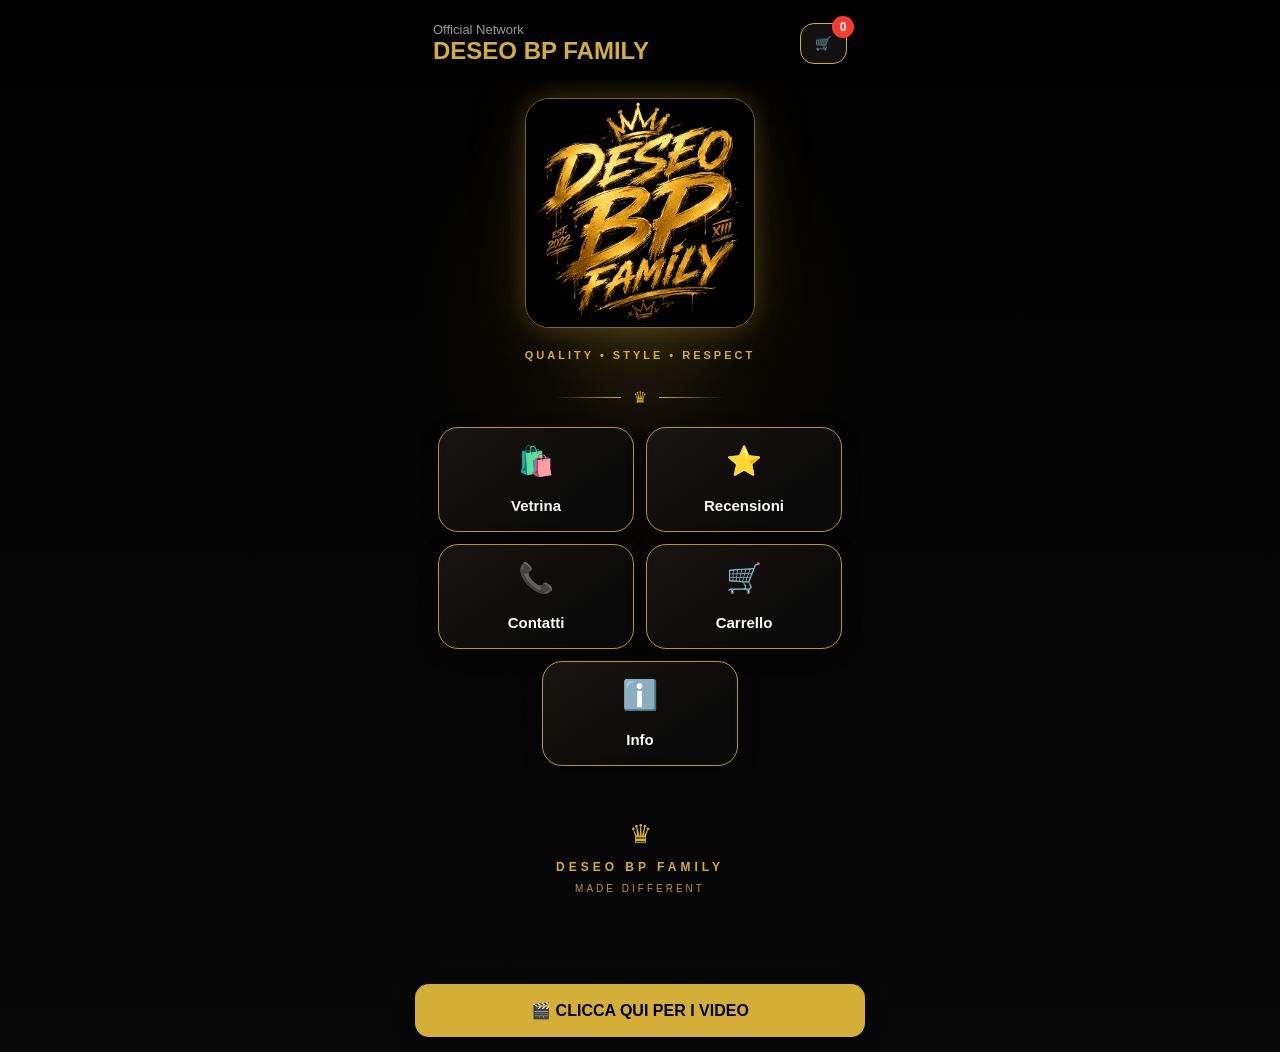
==== index.html @ ada7746e "Update index.html" ====
<!DOCTYPE html>
<html lang="it">
<head>
  <meta charset="UTF-8">
  <meta name="viewport" content="width=device-width, initial-scale=1.0">

  <title>DESEO BP FAMILY</title>

  <link rel="stylesheet" href="style.css">
  <link rel="manifest" href="manifest.json">
  <link rel="icon" type="image/png" sizes="32x32" href="favicon.png">
  <link rel="apple-touch-icon" href="apple-touch-icon.png">

  <meta name="theme-color" content="#000000">
  <meta name="apple-mobile-web-app-capable" content="yes">
  <meta name="apple-mobile-web-app-title" content="BPFAM">
  <meta name="apple-mobile-web-app-status-bar-style" content="black">
  <meta name="mobile-web-app-capable" content="yes">
</head>

<body>

  <!-- SCHERMATA INIZIALE -->
  <div id="splash" class="splash">
    <img src="logo.jpg.PNG" class="splash-logo" alt="BPFAM Logo">
    <p>Quality. Style. Respect.</p>
  </div>

  <main class="app">

    <!-- HOME -->
    <div id="homeView">

      <header class="top-bar">
        <div>
          <p class="small-title">Official Network</p>
          <h1>DESEO BP FAMILY</h1>
        </div>

        <button class="cart-btn" onclick="openSection('carrello')">
          🛒 <span id="cartCount">0</span>
        </button>
      </header>

      <!-- LOGO -->
      <section class="hero">

        <img
          src="logo.jpg.PNG"
          class="logo"
          alt="DESEO BP FAMILY Logo"
        >

      </section>

      <!-- SLOGAN LUXURY -->
      <div class="home-slogan">
        QUALITY • STYLE • RESPECT
      </div>

      <!-- CORONA DECORATIVA -->
      <div class="home-divider">
        ♛
      </div>

      <!-- CINQUE PULSANTI PRINCIPALI -->
      <section class="menu-grid">

        <button
          class="menu-card"
          onclick="openSection('vetrina')"
        >
          <span>🛍️</span>
          <strong>Vetrina</strong>
        </button>

        <button
          class="menu-card"
          onclick="openSection('recensioni')"
        >
          <span>⭐</span>
          <strong>Recensioni</strong>
        </button>

        <button
          class="menu-card"
          onclick="openSection('contatti')"
        >
          <span>📞</span>
          <strong>Contatti</strong>
        </button>

        <button
          class="menu-card"
          onclick="openSection('carrello')"
        >
          <span>🛒</span>
          <strong>Carrello</strong>
        </button>

        <button
          class="menu-card"
          onclick="openSection('info')"
        >
          <span>ℹ️</span>
          <strong>Info</strong>
        </button>

      </section>

      <!-- FOOTER LUXURY -->
      <footer class="home-footer">

        <div class="footer-crown">♛</div>

        <div class="footer-brand">
          DESEO BP FAMILY
        </div>

        <div class="footer-tagline">
          MADE DIFFERENT
        </div>

      </footer>

    </div>

    <!-- SEZIONE APERTA -->
    <div id="sectionView" class="section-view" hidden>

      <header class="section-header">

        <button
          class="back-btn"
          onclick="goHome()"
        >
          ← Home
        </button>

        <button
          class="cart-btn"
          onclick="openSection('carrello')"
        >
          🛒 <span id="sectionCartCount">0</span>
        </button>

      </header>

      <section
        id="content"
        class="content-card section-content"
      >
        <h2>Caricamento...</h2>
      </section>

    </div>

  </main>

  <!-- AGGIORNAMENTO APP -->
  <div id="updateBox" class="update-box">

    <h3>🚀 Nuova versione disponibile</h3>

    <p>
      Aggiorna BPFAM per vedere le ultime modifiche.
    </p>

    <button onclick="updateApp()">
      Aggiorna ora
    </button>

  </div>

  <!-- GALLERIA VIDEO -->
  <a
    href="https://bpfam.github.io/Video-bpfam/"
    class="video-gallery-link"
  >
    🎬 CLICCA QUI PER I VIDEO
  </a>

  <!-- JAVASCRIPT -->
  <script src="app.js"></script>

</body>
</html>
---- style.css ----
*{
    margin:0;
    padding:0;
    box-sizing:border-box;
    font-family:Arial, Helvetica, sans-serif;
}

body{
    background:linear-gradient(180deg,#000,#080808);
    color:#fff;
    min-height:100vh;
}

.app{
    width:100%;
    max-width:450px;
    margin:auto;
    padding:22px 18px 45px;
}

.top-bar,
.section-header{
    display:flex;
    justify-content:space-between;
    align-items:center;
}

.top-bar{
    position:sticky;
    top:0;
    z-index:100;
    background:#000;
    padding-bottom:15px;
    margin-bottom:15px;
}

.section-header{
    position:sticky;
    top:0;
    z-index:500;
    padding:12px 0 16px;
    background:#000;
}

.small-title{
    color:#999;
    font-size:13px;
}

h1{
    color:#d4af37;
    font-size:24px;
}

.cart-btn,
.back-btn{
    background:#111;
    color:#d4af37;
    border:1px solid #d4af37;
    border-radius:14px;
    padding:12px 14px;
    font-weight:bold;
    cursor:pointer;
}

.cart-btn{
    position:relative;
}

#cartCount,
#sectionCartCount{
    position:absolute;
    top:-8px;
    right:-8px;
    background:#ff3b30;
    color:#fff;
    width:22px;
    height:22px;
    border-radius:50%;
    display:flex;
    align-items:center;
    justify-content:center;
    font-size:12px;
    font-weight:bold;
}

.hero{
    text-align:center;
    margin-bottom:25px;
}

.logo{
    width:155px;
    border-radius:24px;
    box-shadow:0 0 30px rgba(212,175,55,.25);
    margin-bottom:18px;
}

.search-box input{
    width:100%;
    background:#111;
    color:#fff;
    border:1px solid #333;
    border-radius:16px;
    padding:15px;
    font-size:15px;
    outline:none;
}

.promo-banner{
    margin-top:18px;
    background:linear-gradient(135deg,#d4af37,#8d6f1e);
    color:#000;
    border-radius:20px;
    padding:18px;
    text-align:left;
}

.promo-banner p{
    margin-top:6px;
    color:#111;
}

.promo-banner button{
    margin-top:15px;
    width:100%;
    padding:14px;
    background:#000;
    color:#d4af37;
    border:2px solid #000;
    border-radius:14px;
    font-weight:bold;
    cursor:pointer;
}

.quick-actions{
    display:grid;
    grid-template-columns:repeat(3,1fr);
    gap:12px;
    margin:20px 0;
}

.quick-actions button{
    background:#111;
    color:#d4af37;
    border:1px solid rgba(212,175,55,.4);
    border-radius:16px;
    padding:14px 10px;
    font-size:14px;
    font-weight:bold;
    cursor:pointer;
}

.menu-grid{
    display:grid;
    grid-template-columns:1fr 1fr;
    gap:14px;
    margin-top:22px;
}

.menu-card{
    background:#111;
    border:1px solid rgba(212,175,55,.55);
    border-radius:20px;
    color:#fff;
    padding:20px 10px;
    cursor:pointer;
}

.menu-card span{
    display:block;
    font-size:30px;
    margin-bottom:9px;
}

.menu-card strong{
    font-size:16px;
}

.content-card{
    background:#111;
    border:1px solid #2d2d2d;
    border-radius:20px;
    padding:20px;
    margin-top:28px;
    text-align:center;
}

.content-card h2{
    color:#d4af37;
    margin-bottom:12px;
}

.content-card p{
    color:#bfbfbf;
    line-height:1.5;
}

.section-view{
    min-height:100vh;
}

.section-content{
    margin-top:5px;
}

.category-row{
    display:flex;
    gap:10px;
    overflow-x:auto;
    margin:18px 0;
    padding-bottom:5px;
}

.category-pill{
    background:#000;
    color:#d4af37;
    border:1px solid #d4af37;
    border-radius:999px;
    padding:10px 14px;
    font-size:14px;
    white-space:nowrap;
}

.product-card{
    background:#000;
    border:1px solid #333;
    border-radius:18px;
    padding:16px;
    margin-top:15px;
    text-align:left;
}

.product-img{
    width:100%;
    height:180px;
    object-fit:cover;
    border-radius:16px;
    margin-bottom:15px;
    border:1px solid #333;
}

.product-card h3{
    color:#d4af37;
    margin-bottom:8px;
}

.product-card p{
    color:#bfbfbf;
    font-size:14px;
}

.product-rating{
    display:inline-flex;
    align-items:center;
    gap:6px;
    margin:10px 0;
    padding:8px 14px;
    background:#111;
    border:1px solid #d4af37;
    border-radius:999px;
    color:#d4af37;
    font-size:14px;
    font-weight:bold;
}

.badge{
    display:inline-block;
    background:#d4af37;
    color:#000;
    padding:5px 10px;
    border-radius:999px;
    font-size:11px;
    font-weight:bold;
    margin-bottom:12px;
}

.format-label{
    display:block;
    color:#d4af37;
    font-weight:bold;
    margin-top:15px;
    margin-bottom:8px;
}

.format-select{
    width:100%;
    background:#111;
    color:#fff;
    border:1px solid #d4af37;
    border-radius:12px;
    padding:13px;
    padding-right:45px;
    font-size:15px;
    outline:none;

    appearance:none;
    -webkit-appearance:none;

    background-image:
        linear-gradient(45deg, transparent 50%, #ffffff 50%),
        linear-gradient(135deg, #ffffff 50%, transparent 50%);

    background-position:
        calc(100% - 22px) 50%,
        calc(100% - 14px) 50%;

    background-size:8px 8px;
    background-repeat:no-repeat;
}

textarea.format-select{
    min-height:90px;
    resize:vertical;
    background-image:none;
    padding-right:13px;
}

.product-meta{
    display:flex;
    justify-content:space-between;
    gap:12px;
    margin-top:14px;
    color:#fff;
    font-weight:bold;
}

.contact-btn{
    display:block;
    width:100%;
    margin-top:15px;
    padding:14px;
    border:none;
    border-radius:14px;
    background:#d4af37;
    color:#000;
    text-align:center;
    text-decoration:none;
    font-weight:bold;
    cursor:pointer;
}

.contact-list{
    display:flex;
    flex-direction:column;
    gap:14px;
    margin-top:20px;
}

.contact-link{
    display:block;
    width:100%;
    padding:15px;
    border-radius:14px;
    background:#000;
    border:1px solid #d4af37;
    color:#d4af37;
    text-decoration:none;
    font-weight:bold;
    text-align:center;
}

.qty-row{
    display:flex;
    align-items:center;
    justify-content:center;
    gap:15px;
    margin:15px 0;
}

.qty-row button{
    width:42px;
    height:42px;
    border-radius:50%;
    border:1px solid #d4af37;
    background:#000;
    color:#d4af37;
    font-size:22px;
    font-weight:bold;
    cursor:pointer;
}

.qty-row span{
    font-size:18px;
    font-weight:bold;
}

.remove-btn{
    background:#220000;
    color:#ff6b6b;
    border:1px solid #ff6b6b;
    border-radius:10px;
    padding:8px 10px;
    cursor:pointer;
}

.total-price{
    font-size:26px;
    color:#d4af37 !important;
    font-weight:bold;
}

.splash{
    position:fixed;
    inset:0;
    background:#000;
    display:flex;
    flex-direction:column;
    justify-content:center;
    align-items:center;
    z-index:9999;
    animation:hideSplash .8s ease forwards;
    animation-delay:2s;
}

.splash-logo{
    width:190px;
    margin-bottom:20px;
    animation:zoomLogo 1.2s ease;
}

.splash p{
    color:#d4af37;
    font-size:18px;
    letter-spacing:1px;
}

.update-box{
    position:fixed;
    left:20px;
    right:20px;
    bottom:20px;
    background:#111;
    border:2px solid #d4af37;
    border-radius:18px;
    padding:18px;
    text-align:center;
    display:none;
    z-index:99999;
    box-shadow:0 0 25px rgba(212,175,55,.25);
}

.update-box h3{
    color:#d4af37;
    margin-bottom:10px;
}

.update-box p{
    color:#d0d0d0;
    margin-bottom:15px;
}

.update-box button{
    width:100%;
    background:#d4af37;
    color:#000;
    border:none;
    border-radius:12px;
    padding:15px;
    font-size:16px;
    font-weight:bold;
    cursor:pointer;
}

[hidden]{
    display:none !important;
}

::-webkit-scrollbar{
    height:6px;
    width:6px;
}

::-webkit-scrollbar-thumb{
    background:#d4af37;
    border-radius:20px;
}

::-webkit-scrollbar-track{
    background:#111;
}

input,
select,
textarea,
button{
    font-family:inherit;
}

@keyframes zoomLogo{
    from{
        transform:scale(.7);
        opacity:0;
    }

    to{
        transform:scale(1);
        opacity:1;
    }
}

@keyframes hideSplash{
    to{
        opacity:0;
        visibility:hidden;
    }
}
.format-label{
    display:flex;
    flex-direction:column;
    gap:5px;
}

.format-hint{
    color:#9f9f9f;
    font-size:12px;
    font-weight:normal;
}

.format-select{
    cursor:pointer;
    box-shadow:0 0 0 1px rgba(255,255,255,.04);
}

.format-select:focus{
    box-shadow:0 0 0 3px rgba(212,175,55,.20);
}
.product-video-box{
    margin-top:12px;
    margin-bottom:16px;
}

.video-label{
    color:#d4af37;
    font-size:13px;
    font-weight:bold;
    margin-bottom:8px;
}

.product-video{
    display:block;
    width:100%;
    max-height:360px;
    border-radius:16px;
    border:1px solid #333;
    background:#000;
    object-fit:cover;
}

.video-gallery-link {
    display: block;
    position: sticky;
    top: 15px;
    z-index: 100;

    background: #d4af37;
    color: #000;
    padding: 17px;
    margin: 15px auto;
    max-width: 450px;
    border-radius: 14px;

    text-align: center;
    text-decoration: none;
    font-weight: bold;

    box-shadow: 0 4px 18px rgba(0,0,0,0.5);
}

/* DESEO BP FAMILY - HOME COMPATTA */

#homeView .hero {
  text-align: center;
  margin-bottom: 10px;
}

#homeView .hero .logo {
  display: block;
  width: 58%;
  max-width: 190px;
  height: auto;
  margin: 12px auto 18px;
}

#homeView .menu-grid {
  display: grid;
  grid-template-columns: repeat(2, minmax(0, 1fr));
  gap: 12px;
  width: 100%;
  max-width: 440px;
  margin: 12px auto 24px;
  padding: 0 10px;
  box-sizing: border-box;
}

#homeView .menu-card {
  display: flex;
  flex-direction: column;
  align-items: center;
  justify-content: center;
  gap: 8px;
  width: 100%;
  min-height: 100px;
  padding: 12px 8px;
  background: #111111;
  color: white;
  border: 1px solid #b89532;
  border-radius: 17px;
  text-align: center;
  box-sizing: border-box;
}

#homeView .menu-card span {
  font-size: 27px;
}

#homeView .menu-card strong {
  font-size: 15px;
  font-weight: 700;
}

#homeView .menu-card:last-child {
  grid-column: 1 / -1;
  width: calc(50% - 6px);
  justify-self: center;
}

/* ====================================
   DESEO BP FAMILY - LUXURY HOME
   ==================================== */

#homeView {
  position: relative;
  isolation: isolate;
}

#homeView::before {
  content: "";
  position: absolute;
  top: 95px;
  left: -15px;
  right: -15px;
  height: 460px;
  background:
    radial-gradient(
      ellipse at 50% 42%,
      rgba(212,175,55,.18) 0%,
      rgba(140,100,20,.07) 34%,
      transparent 70%
    );
  pointer-events: none;
  z-index: -1;
}

#homeView .hero {
  text-align: center;
  margin-bottom: 14px;
}

#homeView .hero .logo {
  display: block;
  width: 68%;
  max-width: 230px;
  height: auto;
  margin: 18px auto 18px;
  border-radius: 24px;
  border: 1px solid rgba(212,175,55,.55);
  box-shadow:
    0 0 22px rgba(212,175,55,.22),
    0 0 65px rgba(212,175,55,.12);
}

.home-slogan {
  text-align: center;
  color: #d4af37;
  font-size: 11px;
  font-weight: 700;
  letter-spacing: 3px;
  line-height: 1.8;
  margin: 8px auto 22px;
}

.home-divider {
  display: flex;
  justify-content: center;
  align-items: center;
  gap: 12px;
  color: #d4af37;
  margin: 0 auto 20px;
}

.home-divider::before,
.home-divider::after {
  content: "";
  width: 65px;
  height: 1px;
  background: linear-gradient(
    90deg,
    transparent,
    #d4af37
  );
}

.home-divider::after {
  transform: rotate(180deg);
}

#homeView .menu-grid {
  display: grid;
  grid-template-columns: repeat(2, minmax(0,1fr));
  gap: 12px;
  width: 100%;
  max-width: 440px;
  margin: 10px auto 28px;
  padding: 0 5px;
}

#homeView .menu-card {
  display: flex;
  flex-direction: column;
  justify-content: center;
  align-items: center;
  gap: 10px;
  width: 100%;
  min-height: 105px;
  padding: 14px 8px;
  background: linear-gradient(
    145deg,
    #181511,
    #090909 75%
  );
  color: white;
  border: 1px solid #b89532;
  border-radius: 20px;
  text-align: center;
  box-shadow:
    inset 0 0 12px rgba(212,175,55,.025),
    0 5px 18px rgba(0,0,0,.35);
  transition:
    transform .2s ease,
    border-color .2s ease,
    box-shadow .2s ease;
}

#homeView .menu-card:active {
  transform: scale(.97);
  border-color: #f0cc61;
  box-shadow: 0 0 20px rgba(212,175,55,.2);
}

#homeView .menu-card span {
  font-size: 29px;
}

#homeView .menu-card strong {
  font-size: 15px;
  font-weight: 700;
}

#homeView .menu-card:last-child {
  grid-column: 1 / -1;
  width: calc(50% - 6px);
  justify-self: center;
}

.home-footer {
  text-align: center;
  padding: 25px 12px 30px;
  color: #d4af37;
}

.home-footer .footer-crown {
  font-size: 26px;
  margin-bottom: 10px;
}

.home-footer .footer-brand {
  font-size: 12px;
  font-weight: 700;
  letter-spacing: 4px;
}

.home-footer .footer-tagline {
  margin-top: 9px;
  font-size: 10px;
  letter-spacing: 3px;
  color: #b89532;
}

@media (max-width: 360px) {
  #homeView .menu-card {
    min-height: 94px;
  }

  #homeView .menu-card strong {
    font-size: 13px;
  }

  .home-slogan {
    font-size: 9px;
    letter-spacing: 2px;
  }
}

@media (prefers-reduced-motion: reduce) {
  #homeView .menu-card {
    transition: none;
  }
}
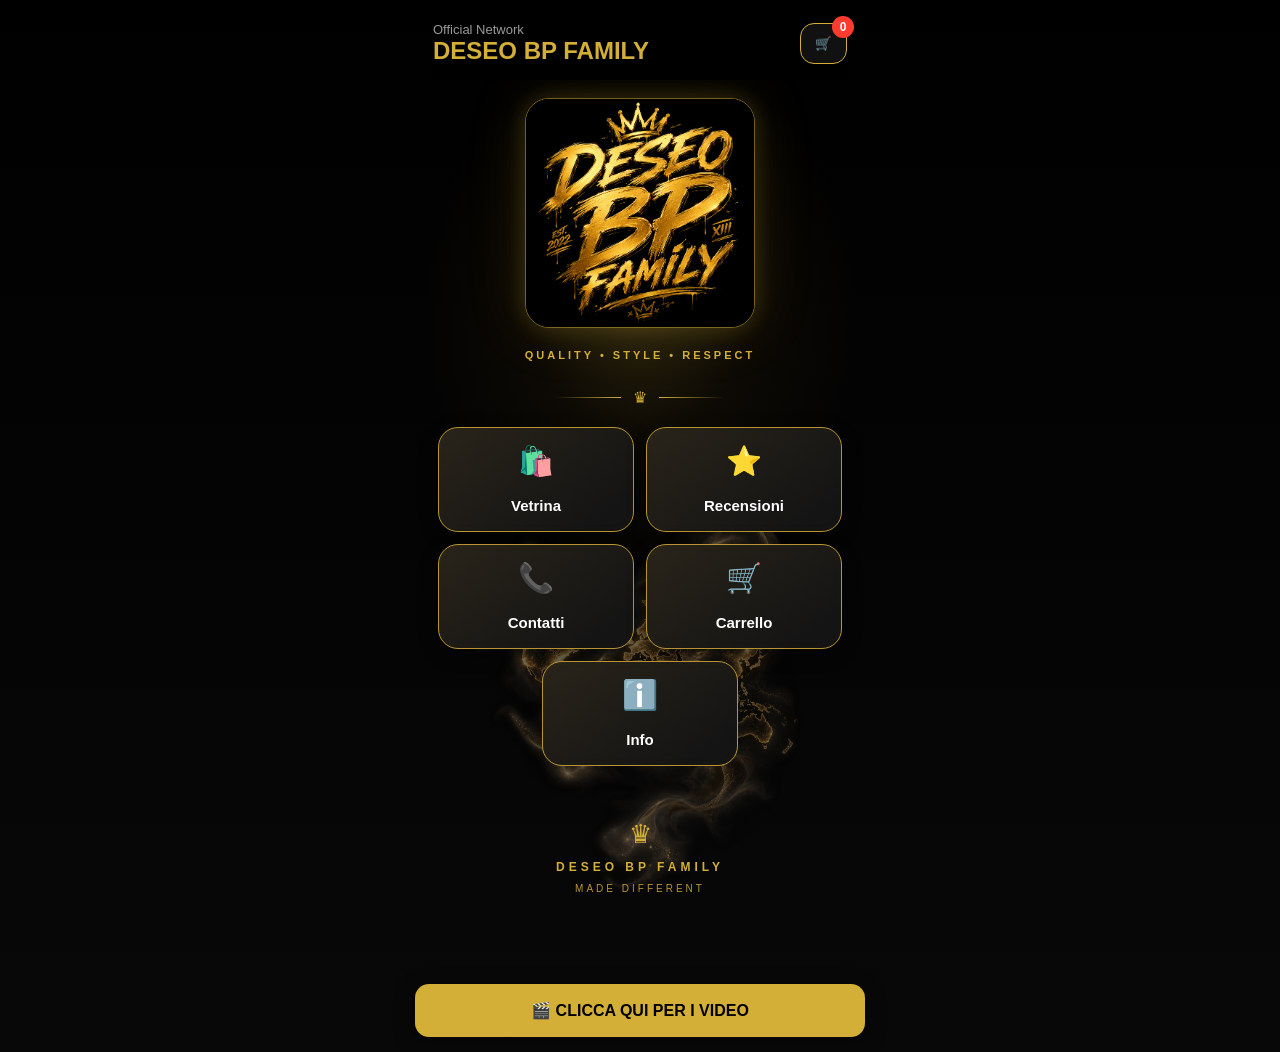
==== commit faf480b9: "Update index.html" ====
--- a/index.html
+++ b/index.html
@@ -182,7 +182,7 @@
   </a>
 
   <!-- JAVASCRIPT -->
+  <div id="moduloLegale"></div>
   <script src="app.js"></script>
-
 </body>
 </html>
--- a/style.css
+++ b/style.css
@@ -1,3 +1,4 @@
+
 *{
     margin:0;
     padding:0;
@@ -505,6 +506,7 @@
         visibility:hidden;
     }
 }
+
 .format-label{
     display:flex;
     flex-direction:column;
@@ -525,6 +527,7 @@
 .format-select:focus{
     box-shadow:0 0 0 3px rgba(212,175,55,.20);
 }
+
 .product-video-box{
     margin-top:12px;
     margin-bottom:16px;
@@ -570,59 +573,59 @@
 /* DESEO BP FAMILY - HOME COMPATTA */
 
 #homeView .hero {
-  text-align: center;
-  margin-bottom: 10px;
+    text-align: center;
+    margin-bottom: 10px;
 }
 
 #homeView .hero .logo {
-  display: block;
-  width: 58%;
-  max-width: 190px;
-  height: auto;
-  margin: 12px auto 18px;
+    display: block;
+    width: 58%;
+    max-width: 190px;
+    height: auto;
+    margin: 12px auto 18px;
 }
 
 #homeView .menu-grid {
-  display: grid;
-  grid-template-columns: repeat(2, minmax(0, 1fr));
-  gap: 12px;
-  width: 100%;
-  max-width: 440px;
-  margin: 12px auto 24px;
-  padding: 0 10px;
-  box-sizing: border-box;
+    display: grid;
+    grid-template-columns: repeat(2, minmax(0, 1fr));
+    gap: 12px;
+    width: 100%;
+    max-width: 440px;
+    margin: 12px auto 24px;
+    padding: 0 10px;
+    box-sizing: border-box;
 }
 
 #homeView .menu-card {
-  display: flex;
-  flex-direction: column;
-  align-items: center;
-  justify-content: center;
-  gap: 8px;
-  width: 100%;
-  min-height: 100px;
-  padding: 12px 8px;
-  background: #111111;
-  color: white;
-  border: 1px solid #b89532;
-  border-radius: 17px;
-  text-align: center;
-  box-sizing: border-box;
+    display: flex;
+    flex-direction: column;
+    align-items: center;
+    justify-content: center;
+    gap: 8px;
+    width: 100%;
+    min-height: 100px;
+    padding: 12px 8px;
+    background: #111111;
+    color: white;
+    border: 1px solid #b89532;
+    border-radius: 17px;
+    text-align: center;
+    box-sizing: border-box;
 }
 
 #homeView .menu-card span {
-  font-size: 27px;
+    font-size: 27px;
 }
 
 #homeView .menu-card strong {
-  font-size: 15px;
-  font-weight: 700;
+    font-size: 15px;
+    font-weight: 700;
 }
 
 #homeView .menu-card:last-child {
-  grid-column: 1 / -1;
-  width: calc(50% - 6px);
-  justify-self: center;
+    grid-column: 1 / -1;
+    width: calc(50% - 6px);
+    justify-self: center;
 }
 
 /* ====================================
@@ -630,183 +633,208 @@
    ==================================== */
 
 #homeView {
-  position: relative;
-  isolation: isolate;
+    position: relative;
+    isolation: isolate;
 }
 
 #homeView::before {
-  content: "";
-  position: absolute;
-  top: 95px;
-  left: -15px;
-  right: -15px;
-  height: 460px;
-  background:
-    radial-gradient(
-      ellipse at 50% 42%,
-      rgba(212,175,55,.18) 0%,
-      rgba(140,100,20,.07) 34%,
-      transparent 70%
-    );
-  pointer-events: none;
-  z-index: -1;
+    content: "";
+    position: absolute;
+    top: 95px;
+    left: -15px;
+    right: -15px;
+    height: 460px;
+    background:
+        radial-gradient(
+            ellipse at 50% 42%,
+            rgba(212,175,55,.18) 0%,
+            rgba(140,100,20,.07) 34%,
+            transparent 70%
+        );
+    pointer-events: none;
+    z-index: -1;
 }
 
 #homeView .hero {
-  text-align: center;
-  margin-bottom: 14px;
+    text-align: center;
+    margin-bottom: 14px;
 }
 
 #homeView .hero .logo {
-  display: block;
-  width: 68%;
-  max-width: 230px;
-  height: auto;
-  margin: 18px auto 18px;
-  border-radius: 24px;
-  border: 1px solid rgba(212,175,55,.55);
-  box-shadow:
-    0 0 22px rgba(212,175,55,.22),
-    0 0 65px rgba(212,175,55,.12);
+    display: block;
+    width: 68%;
+    max-width: 230px;
+    height: auto;
+    margin: 18px auto 18px;
+    border-radius: 24px;
+    border: 1px solid rgba(212,175,55,.55);
+    box-shadow:
+        0 0 22px rgba(212,175,55,.22),
+        0 0 65px rgba(212,175,55,.12);
 }
 
 .home-slogan {
-  text-align: center;
-  color: #d4af37;
-  font-size: 11px;
-  font-weight: 700;
-  letter-spacing: 3px;
-  line-height: 1.8;
-  margin: 8px auto 22px;
+    text-align: center;
+    color: #d4af37;
+    font-size: 11px;
+    font-weight: 700;
+    letter-spacing: 3px;
+    line-height: 1.8;
+    margin: 8px auto 22px;
 }
 
 .home-divider {
-  display: flex;
-  justify-content: center;
-  align-items: center;
-  gap: 12px;
-  color: #d4af37;
-  margin: 0 auto 20px;
+    display: flex;
+    justify-content: center;
+    align-items: center;
+    gap: 12px;
+    color: #d4af37;
+    margin: 0 auto 20px;
 }
 
 .home-divider::before,
 .home-divider::after {
-  content: "";
-  width: 65px;
-  height: 1px;
-  background: linear-gradient(
-    90deg,
-    transparent,
-    #d4af37
-  );
+    content: "";
+    width: 65px;
+    height: 1px;
+    background: linear-gradient(
+        90deg,
+        transparent,
+        #d4af37
+    );
 }
 
 .home-divider::after {
-  transform: rotate(180deg);
+    transform: rotate(180deg);
 }
 
 #homeView .menu-grid {
-  display: grid;
-  grid-template-columns: repeat(2, minmax(0,1fr));
-  gap: 12px;
-  width: 100%;
-  max-width: 440px;
-  margin: 10px auto 28px;
-  padding: 0 5px;
+    display: grid;
+    grid-template-columns: repeat(2, minmax(0,1fr));
+    gap: 12px;
+    width: 100%;
+    max-width: 440px;
+    margin: 10px auto 28px;
+    padding: 0 5px;
 }
 
 #homeView .menu-card {
-  display: flex;
-  flex-direction: column;
-  justify-content: center;
-  align-items: center;
-  gap: 10px;
-  width: 100%;
-  min-height: 105px;
-  padding: 14px 8px;
-  background: linear-gradient(
-    145deg,
-    #181511,
-    #090909 75%
-  );
-  color: white;
-  border: 1px solid #b89532;
-  border-radius: 20px;
-  text-align: center;
-  box-shadow:
-    inset 0 0 12px rgba(212,175,55,.025),
-    0 5px 18px rgba(0,0,0,.35);
-  transition:
-    transform .2s ease,
-    border-color .2s ease,
-    box-shadow .2s ease;
+    display: flex;
+    flex-direction: column;
+    justify-content: center;
+    align-items: center;
+    gap: 10px;
+    width: 100%;
+    min-height: 105px;
+    padding: 14px 8px;
+
+    /* NUOVO SFONDO PIU' LUMINOSO */
+    background: linear-gradient(
+        145deg,
+        #29241a,
+        #141414 85%
+    );
+
+    color: white;
+    border: 1px solid #b89532;
+    border-radius: 20px;
+    text-align: center;
+    box-shadow:
+        inset 0 0 12px rgba(212,175,55,.025),
+        0 5px 18px rgba(0,0,0,.35);
+    transition:
+        transform .2s ease,
+        border-color .2s ease,
+        box-shadow .2s ease;
 }
 
 #homeView .menu-card:active {
-  transform: scale(.97);
-  border-color: #f0cc61;
-  box-shadow: 0 0 20px rgba(212,175,55,.2);
+    transform: scale(.97);
+    border-color: #f0cc61;
+    box-shadow: 0 0 20px rgba(212,175,55,.2);
 }
 
 #homeView .menu-card span {
-  font-size: 29px;
+    font-size: 29px;
 }
 
 #homeView .menu-card strong {
-  font-size: 15px;
-  font-weight: 700;
+    font-size: 15px;
+    font-weight: 700;
 }
 
 #homeView .menu-card:last-child {
-  grid-column: 1 / -1;
-  width: calc(50% - 6px);
-  justify-self: center;
+    grid-column: 1 / -1;
+    width: calc(50% - 6px);
+    justify-self: center;
 }
 
 .home-footer {
-  text-align: center;
-  padding: 25px 12px 30px;
-  color: #d4af37;
+    text-align: center;
+    padding: 25px 12px 30px;
+    color: #d4af37;
 }
 
 .home-footer .footer-crown {
-  font-size: 26px;
-  margin-bottom: 10px;
+    font-size: 26px;
+    margin-bottom: 10px;
 }
 
 .home-footer .footer-brand {
-  font-size: 12px;
-  font-weight: 700;
-  letter-spacing: 4px;
+    font-size: 12px;
+    font-weight: 700;
+    letter-spacing: 4px;
 }
 
 .home-footer .footer-tagline {
-  margin-top: 9px;
-  font-size: 10px;
-  letter-spacing: 3px;
-  color: #b89532;
+    margin-top: 9px;
+    font-size: 10px;
+    letter-spacing: 3px;
+    color: #b89532;
 }
 
 @media (max-width: 360px) {
-  #homeView .menu-card {
-    min-height: 94px;
-  }
-
-  #homeView .menu-card strong {
-    font-size: 13px;
-  }
-
-  .home-slogan {
-    font-size: 9px;
-    letter-spacing: 2px;
-  }
+    #homeView .menu-card {
+        min-height: 94px;
+    }
+
+    #homeView .menu-card strong {
+        font-size: 13px;
+    }
+
+    .home-slogan {
+        font-size: 9px;
+        letter-spacing: 2px;
+    }
 }
 
 @media (prefers-reduced-motion: reduce) {
-  #homeView .menu-card {
-    transition: none;
-  }
-}
-
-
-
+    #homeView .menu-card {
+        transition: none;
+    }
+}
+
+/* MAPPA MONDIALE DORATA - HOME */
+
+#homeView {
+    position: relative;
+    isolation: isolate;
+}
+
+#homeView::after {
+    content: "";
+    position: absolute;
+    top: 40%;
+    left: 0;
+    width: 100%;
+    height: 65%;
+
+    background-image: url("sfondo-mappa.png");
+    background-repeat: no-repeat;
+    background-position: center;
+    background-size: contain;
+
+    opacity: 0.45;
+    pointer-events: none;
+    z-index: -1;
+}
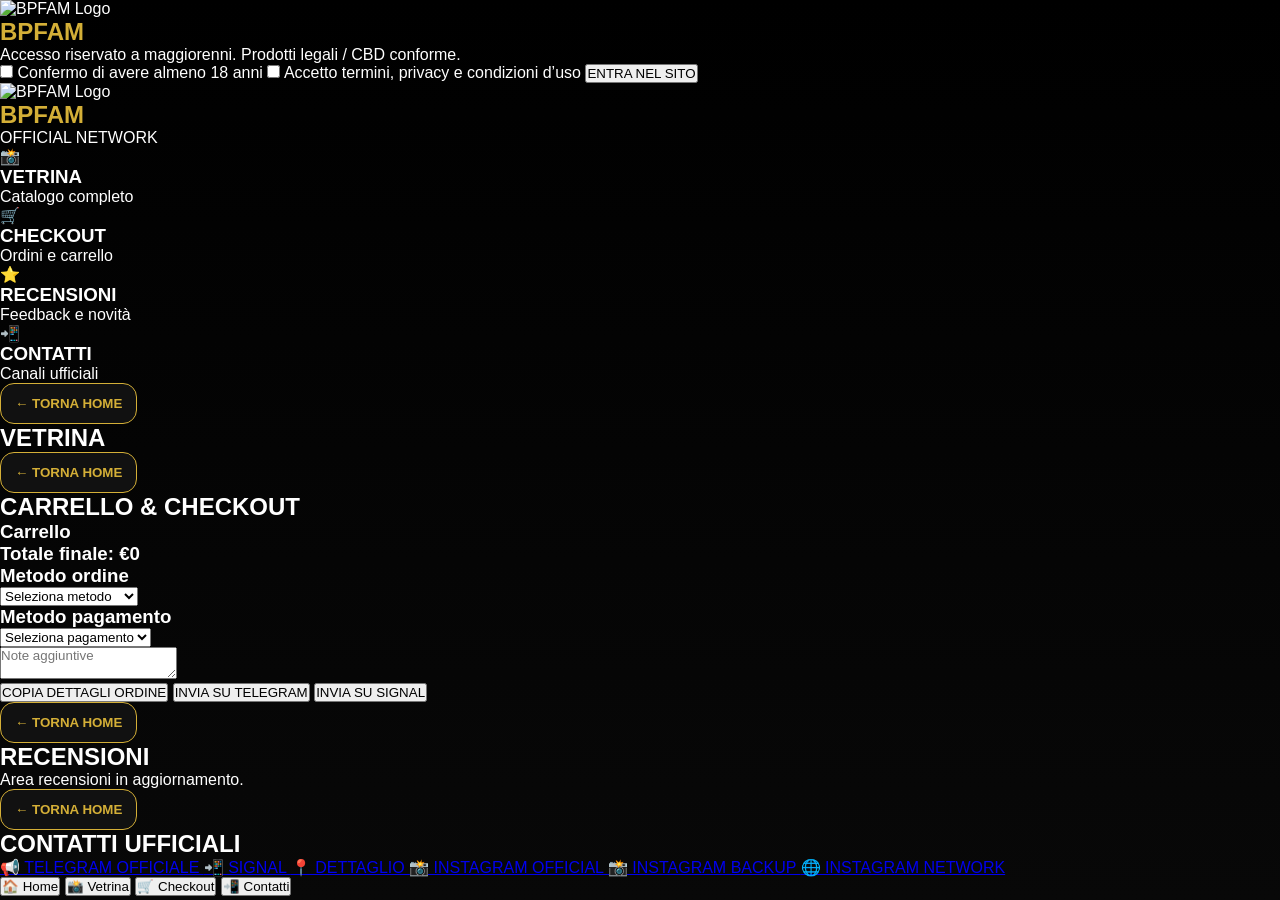
==== commit 715f7f65: "Update index.html" ====
--- a/index.html
+++ b/index.html
@@ -1,188 +1,202 @@
-
 <!DOCTYPE html>
 <html lang="it">
 <head>
   <meta charset="UTF-8">
   <meta name="viewport" content="width=device-width, initial-scale=1.0">
-
-  <title>DESEO BP FAMILY</title>
-
-  <link rel="stylesheet" href="style.css">
-  <link rel="manifest" href="manifest.json">
-  <link rel="icon" type="image/png" sizes="32x32" href="favicon.png">
-  <link rel="apple-touch-icon" href="apple-touch-icon.png">
-
-  <meta name="theme-color" content="#000000">
-  <meta name="apple-mobile-web-app-capable" content="yes">
-  <meta name="apple-mobile-web-app-title" content="BPFAM">
-  <meta name="apple-mobile-web-app-status-bar-style" content="black">
-  <meta name="mobile-web-app-capable" content="yes">
+  <title>BPFAM</title>
+  <link rel="stylesheet" href="style.css?v=1000">
 </head>
 
 <body>
 
-  <!-- SCHERMATA INIZIALE -->
-  <div id="splash" class="splash">
-    <img src="logo.jpg.PNG" class="splash-logo" alt="BPFAM Logo">
-    <p>Quality. Style. Respect.</p>
+  <div id="ageGate" class="age-gate">
+    <div class="age-card">
+      <img class="gate-logo" src="https://i.postimg.cc/25G2Q3rw/IMG-1449.jpg" alt="BPFAM Logo">
+      <h1>BPFAM</h1>
+      <p>Accesso riservato a maggiorenni. Prodotti legali / CBD conforme.</p>
+
+      <label class="check-line">
+        <input type="checkbox" id="ageCheck">
+        Confermo di avere almeno 18 anni
+      </label>
+
+      <label class="check-line">
+        <input type="checkbox" id="termsCheck">
+        Accetto termini, privacy e condizioni d’uso
+      </label>
+
+      <button onclick="enterSite()">ENTRA NEL SITO</button>
+    </div>
   </div>
 
-  <main class="app">
-
-    <!-- HOME -->
-    <div id="homeView">
-
-      <header class="top-bar">
-        <div>
-          <p class="small-title">Official Network</p>
-          <h1>DESEO BP FAMILY</h1>
-        </div>
-
-        <button class="cart-btn" onclick="openSection('carrello')">
-          🛒 <span id="cartCount">0</span>
-        </button>
-      </header>
-
-      <!-- LOGO -->
-      <section class="hero">
-
-        <img
-          src="logo.jpg.PNG"
-          class="logo"
-          alt="DESEO BP FAMILY Logo"
-        >
-
-      </section>
-
-      <!-- SLOGAN LUXURY -->
-      <div class="home-slogan">
-        QUALITY • STYLE • RESPECT
+  <main id="siteContent" class="hidden">
+
+    <header class="site-header">
+      <img class="main-logo" src="https://i.postimg.cc/25G2Q3rw/IMG-1449.jpg" alt="BPFAM Logo">
+      <h1>BPFAM</h1>
+      <p>OFFICIAL NETWORK</p>
+    </header>
+
+    <section id="homePage" class="page-section">
+
+      <div class="home-smoke-bg"></div>
+
+      <div class="app-grid">
+
+        <div class="app-card" onclick="showPage('vetrinaPage')">
+          <div class="app-icon">📸</div>
+          <h3>VETRINA</h3>
+          <p>Catalogo completo</p>
+        </div>
+
+        <div class="app-card" onclick="showPage('checkoutPage')">
+          <div class="app-icon">🛒</div>
+          <h3>CHECKOUT</h3>
+          <p>Ordini e carrello</p>
+        </div>
+
+        <div class="app-card" onclick="showPage('reviewsPage')">
+          <div class="app-icon">⭐</div>
+          <h3>RECENSIONI</h3>
+          <p>Feedback e novità</p>
+        </div>
+
+        <div class="app-card" onclick="showPage('contactsPage')">
+          <div class="app-icon">📲</div>
+          <h3>CONTATTI</h3>
+          <p>Canali ufficiali</p>
+        </div>
+
       </div>
 
-      <!-- CORONA DECORATIVA -->
-      <div class="home-divider">
-        ♛
-      </div>
-
-      <!-- CINQUE PULSANTI PRINCIPALI -->
-      <section class="menu-grid">
-
-        <button
-          class="menu-card"
-          onclick="openSection('vetrina')"
-        >
-          <span>🛍️</span>
-          <strong>Vetrina</strong>
-        </button>
-
-        <button
-          class="menu-card"
-          onclick="openSection('recensioni')"
-        >
-          <span>⭐</span>
-          <strong>Recensioni</strong>
-        </button>
-
-        <button
-          class="menu-card"
-          onclick="openSection('contatti')"
-        >
-          <span>📞</span>
-          <strong>Contatti</strong>
-        </button>
-
-        <button
-          class="menu-card"
-          onclick="openSection('carrello')"
-        >
-          <span>🛒</span>
-          <strong>Carrello</strong>
-        </button>
-
-        <button
-          class="menu-card"
-          onclick="openSection('info')"
-        >
-          <span>ℹ️</span>
-          <strong>Info</strong>
-        </button>
-
-      </section>
-
-      <!-- FOOTER LUXURY -->
-      <footer class="home-footer">
-
-        <div class="footer-crown">♛</div>
-
-        <div class="footer-brand">
-          DESEO BP FAMILY
-        </div>
-
-        <div class="footer-tagline">
-          MADE DIFFERENT
-        </div>
-
-      </footer>
-
-    </div>
-
-    <!-- SEZIONE APERTA -->
-    <div id="sectionView" class="section-view" hidden>
-
-      <header class="section-header">
-
-        <button
-          class="back-btn"
-          onclick="goHome()"
-        >
-          ← Home
-        </button>
-
-        <button
-          class="cart-btn"
-          onclick="openSection('carrello')"
-        >
-          🛒 <span id="sectionCartCount">0</span>
-        </button>
-
-      </header>
-
-      <section
-        id="content"
-        class="content-card section-content"
-      >
-        <h2>Caricamento...</h2>
-      </section>
-
-    </div>
+    </section>
+
+    <section id="vetrinaPage" class="page-section hidden">
+      <button class="back-btn" onclick="showPage('homePage')">← TORNA HOME</button>
+
+      <section id="vetrina" class="vetrina">
+        <h2>VETRINA</h2>
+        <div id="categories" class="categories-box"></div>
+        <div id="products" class="products-grid"></div>
+      </section>
+    </section>
+
+    <section id="checkoutPage" class="page-section hidden">
+      <button class="back-btn" onclick="showPage('homePage')">← TORNA HOME</button>
+
+      <section id="checkout" class="checkout-section">
+        <h2>CARRELLO & CHECKOUT</h2>
+
+        <div class="cart-box">
+          <h3>Carrello</h3>
+          <div id="cart-items"></div>
+          <h3 id="cart-total">Totale finale: €0</h3>
+        </div>
+
+        <div class="checkout-card">
+          <h3>Metodo ordine</h3>
+
+          <select id="orderMethod" onchange="showOrderFields()">
+            <option value="">Seleziona metodo</option>
+            <option value="Incontro di Persona">Incontro di Persona</option>
+            <option value="Delivery">Delivery</option>
+            <option value="Spedizione">Spedizione</option>
+          </select>
+
+          <h3>Metodo pagamento</h3>
+
+          <select id="paymentMethod">
+            <option value="">Seleziona pagamento</option>
+            <option value="Cash">Cash</option>
+            <option value="BTC">BTC</option>
+            <option value="USDT">USDT</option>
+          </select>
+
+          <div id="dynamicFields"></div>
+
+          <textarea id="orderNotes" placeholder="Note aggiuntive"></textarea>
+
+          <div class="checkout-buttons">
+            <button onclick="copyOrder()">COPIA DETTAGLI ORDINE</button>
+            <button onclick="checkoutTelegram()">INVIA SU TELEGRAM</button>
+            <button onclick="checkoutSignal()">INVIA SU SIGNAL</button>
+          </div>
+        </div>
+      </section>
+    </section>
+
+    <section id="reviewsPage" class="page-section hidden">
+      <button class="back-btn" onclick="showPage('homePage')">← TORNA HOME</button>
+
+      <section class="contacts">
+        <h2>RECENSIONI</h2>
+        <p>Area recensioni in aggiornamento.</p>
+      </section>
+    </section>
+
+    <section id="contactsPage" class="page-section hidden">
+      <button class="back-btn" onclick="showPage('homePage')">← TORNA HOME</button>
+
+      <section id="contacts" class="contacts">
+        <h2>CONTATTI UFFICIALI</h2>
+
+        <div class="contact-buttons">
+
+          <a href="https://t.me/BPFAMPRIVATE_CLUB" target="_blank">
+            📢 TELEGRAM OFFICIALE
+          </a>
+
+          <a href="https://signal.me/#eu/oVw4zH1o2XV7hvoOVNnpQYfUIsUIVJZ-yVfherXcauUzT_aecLxDzL2g7fJsIsxZ" target="_blank">
+            📲 SIGNAL
+          </a>
+
+          <a href="https://t.me/streeetrree" target="_blank">
+            📍 DETTAGLIO
+          </a>
+
+          <a href="https://www.instagram.com/bpfamofficial?igsh=MWZoN2lzb2p3NG8zbA%3D%3D&utm_source=qr" target="_blank">
+            📸 INSTAGRAM OFFICIAL
+          </a>
+
+          <a href="https://www.instagram.com/bpfamofficial420backup?igsh=eXM5bXhzam5iYWQz" target="_blank">
+            📸 INSTAGRAM BACKUP
+          </a>
+
+          <a href="https://www.instagram.com/bpfam_network?igsh=MWRtYjV3bWdlMWE3MA==" target="_blank">
+            🌐 INSTAGRAM NETWORK
+          </a>
+
+        </div>
+      </section>
+    </section>
 
   </main>
 
-  <!-- AGGIORNAMENTO APP -->
-  <div id="updateBox" class="update-box">
-
-    <h3>🚀 Nuova versione disponibile</h3>
-
-    <p>
-      Aggiorna BPFAM per vedere le ultime modifiche.
-    </p>
-
-    <button onclick="updateApp()">
-      Aggiorna ora
+  <div class="bottom-nav">
+
+    <button onclick="showPage('homePage')">
+      🏠
+      <span>Home</span>
+    </button>
+
+    <button onclick="showPage('vetrinaPage')">
+      📸
+      <span>Vetrina</span>
+    </button>
+
+    <button onclick="showPage('checkoutPage')">
+      🛒
+      <span>Checkout</span>
+    </button>
+
+    <button onclick="showPage('contactsPage')">
+      📲
+      <span>Contatti</span>
     </button>
 
   </div>
 
-  <!-- GALLERIA VIDEO -->
-  <a
-    href="https://bpfam.github.io/Video-bpfam/"
-    class="video-gallery-link"
-  >
-    🎬 CLICCA QUI PER I VIDEO
-  </a>
-
-  <!-- JAVASCRIPT -->
-  <div id="moduloLegale"></div>
-  <script src="app.js"></script>
+  <script src="script.js?v=1000"></script>
+
 </body>
-</html>
+</html>
--- a/style.css
+++ b/style.css
@@ -838,3 +838,244 @@
     pointer-events: none;
     z-index: -1;
 }
+
+/* DESEO BP FAMILY - GRIGLIA VETRINA */
+
+.vetrina-grid {
+    display: grid;
+    grid-template-columns: repeat(3, minmax(0, 1fr));
+    gap: 10px;
+    width: 100%;
+    margin-top: 15px;
+}
+
+.vetrina-grid .media-card {
+    min-width: 0;
+    background: #111;
+    border: 1px solid #b89532;
+    border-radius: 14px;
+    padding: 7px;
+    overflow: hidden;
+}
+
+.vetrina-grid img,
+.vetrina-grid video {
+    display: block;
+    width: 100%;
+    aspect-ratio: 1 / 1;
+    object-fit: cover;
+    border-radius: 10px;
+}
+
+@media (min-width: 900px) {
+    .vetrina-grid {
+        grid-template-columns: repeat(4, minmax(0, 1fr));
+    }
+}
+
+
+/* ========================================
+   DESEO BP FAMILY
+   VETRINA PREMIUM - 2 COLONNE
+   SOLO GRAFICA
+   ======================================== */
+
+/* GRIGLIA PRINCIPALE */
+
+#content:has(> .category-row) {
+    display: grid;
+    grid-template-columns: repeat(2, minmax(0, 1fr));
+    gap: 12px;
+    align-items: stretch;
+    text-align: left;
+}
+
+/* TITOLO E CATEGORIE A LARGHEZZA INTERA */
+
+#content:has(> .category-row) > h2,
+#content:has(> .category-row) > p,
+#content:has(> .category-row) > .category-row {
+    grid-column: 1 / -1;
+}
+
+/* SCHEDE */
+
+#content:has(> .category-row) > .product-card {
+    display: flex;
+    flex-direction: column;
+    width: 100%;
+    min-width: 0;
+    margin: 0;
+    padding: 10px;
+    background: linear-gradient(155deg, #181818, #080808);
+    border: 1px solid #b89532;
+    border-radius: 18px;
+    overflow: hidden;
+}
+
+/* FOTO E VIDEO */
+
+#content:has(> .category-row) .product-img,
+#content:has(> .category-row) .product-video {
+    display: block;
+    width: 100%;
+    height: auto;
+    aspect-ratio: 1 / 1;
+    object-fit: cover;
+    border-radius: 12px;
+    margin-bottom: 10px;
+}
+
+/* NOMI */
+
+#content:has(> .category-row) .product-card h3 {
+    color: #d4af37;
+    font-size: 14px;
+    line-height: 1.4;
+    overflow-wrap: anywhere;
+    margin-bottom: 8px;
+}
+
+/* DESCRIZIONI */
+
+#content:has(> .category-row) .product-card p {
+    font-size: 12px;
+    line-height: 1.5;
+    overflow-wrap: anywhere;
+    margin-bottom: 5px;
+}
+
+/* BADGE */
+
+#content:has(> .category-row) .badge {
+    align-self: flex-start;
+    font-size: 10px;
+}
+
+/* VALUTAZIONE */
+
+#content:has(> .category-row) .product-rating {
+    font-size: 11px;
+    padding: 6px 9px;
+    max-width: 100%;
+    align-self: flex-start;
+}
+
+/* ETICHETTE */
+
+#content:has(> .category-row) .format-label {
+    font-size: 13px;
+    line-height: 1.4;
+}
+
+#content:has(> .category-row) .format-hint {
+    font-size: 11px;
+    line-height: 1.4;
+}
+
+/* CAMPI */
+
+#content:has(> .category-row) .format-select {
+    width: 100%;
+    min-width: 0;
+    padding: 12px 28px 12px 9px;
+    font-size: 13px;
+}
+
+/* RIGA INFORMATIVA */
+
+#content:has(> .category-row) .product-meta {
+    display: flex;
+    flex-wrap: wrap;
+    justify-content: space-between;
+    gap: 8px;
+    font-size: 13px;
+    margin-top: 12px;
+    margin-bottom: 10px;
+    overflow-wrap: anywhere;
+}
+
+/* PULSANTI - ASPETTO VISIVO */
+
+#content:has(> .category-row) .contact-btn {
+    display: block;
+    width: 100%;
+    min-width: 0;
+    padding: 12px 7px;
+    font-size: 12px;
+    line-height: 1.4;
+    border-radius: 12px;
+    overflow-wrap: anywhere;
+}
+
+/* CONTENUTI DENTRO LE SCHEDE */
+
+#content:has(> .category-row) .product-card > * {
+    max-width: 100%;
+}
+
+/* SCHERMI PICCOLI */
+
+@media (max-width: 360px) {
+    #content:has(> .category-row) {
+        gap: 8px;
+    }
+
+    #content:has(> .category-row) > .product-card {
+        padding: 7px;
+    }
+
+    #content:has(> .category-row) .contact-btn {
+        font-size: 11px;
+    }
+}
+
+/* =========================================
+   DESEO BP FAMILY
+   RIFINITURA ESTETICA VETRINA
+   ========================================= */
+
+/* Schede uniformi */
+#content:has(> .category-row) > .product-card {
+    box-sizing: border-box;
+    min-width: 0;
+    border-radius: 18px;
+    box-shadow: 0 5px 18px rgba(0, 0, 0, .35);
+}
+
+/* Immagini sempre quadrate */
+#content:has(> .category-row) .product-img,
+#content:has(> .category-row) .product-video {
+    display: block;
+    width: 100%;
+    aspect-ratio: 1 / 1;
+    height: auto;
+    object-fit: cover;
+    border-radius: 12px;
+}
+
+/* Titoli con spazio uniforme */
+#content:has(> .category-row) .product-card h3 {
+    min-height: 42px;
+    line-height: 1.4;
+    margin-bottom: 8px;
+    overflow-wrap: anywhere;
+}
+
+/* Testi più ordinati */
+#content:has(> .category-row) .product-card p {
+    line-height: 1.5;
+    overflow-wrap: anywhere;
+}
+
+/* Separazione visiva delle informazioni */
+#content:has(> .category-row) .product-meta {
+    border-top: 1px solid rgba(212,175,55,.2);
+    padding-top: 10px;
+}
+
+/* Spaziatura video */
+#content:has(> .category-row) .product-video-box {
+    margin: 8px 0 12px;
+}
+
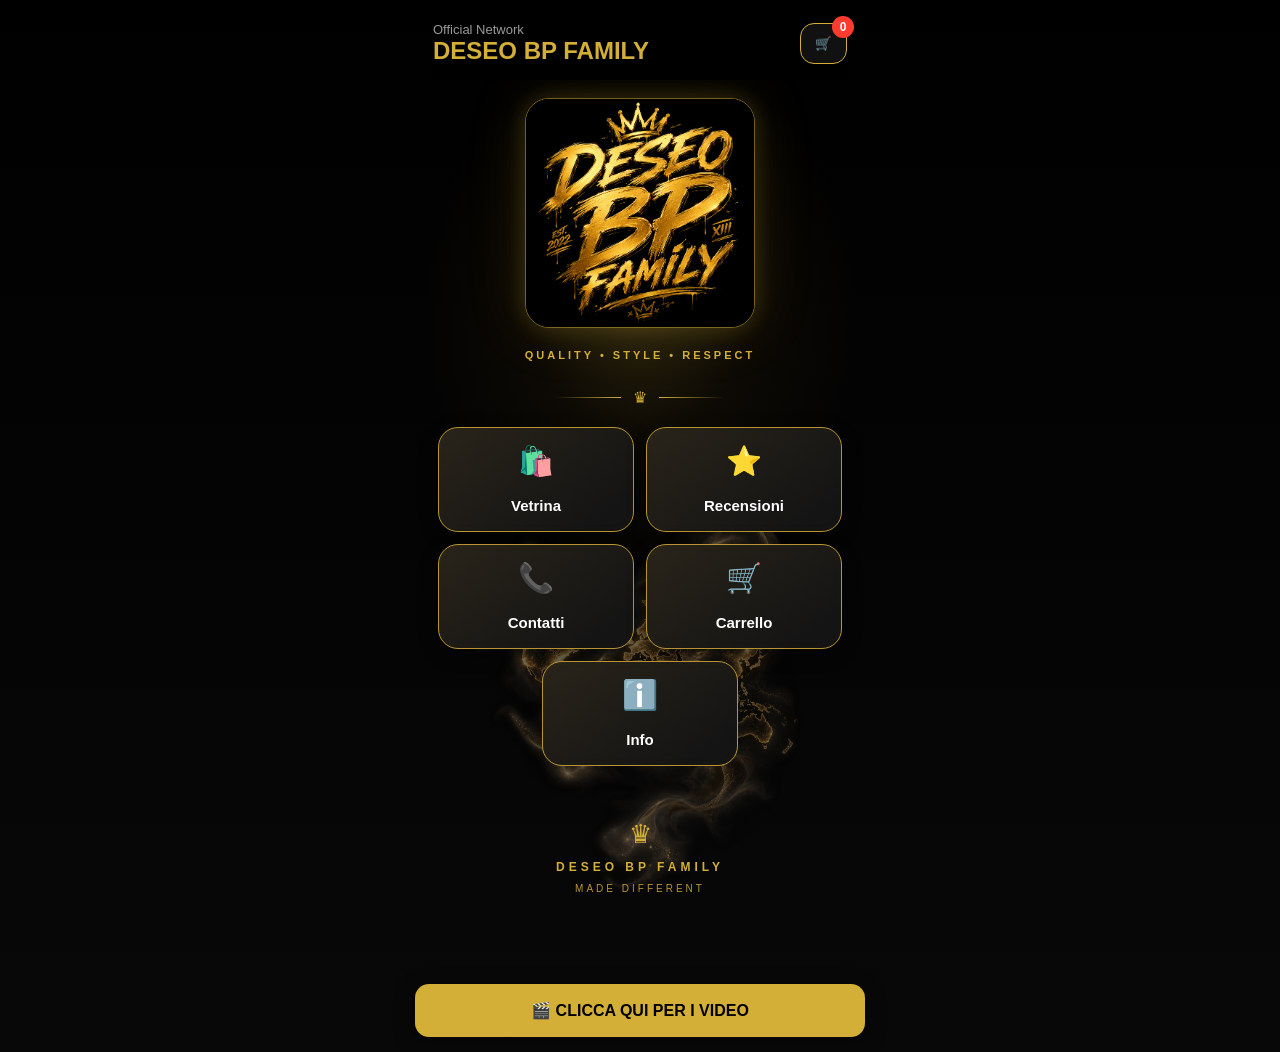
==== commit 9a865617: "Update index.html" ====
--- a/index.html
+++ b/index.html
@@ -1,202 +1,188 @@
+
 <!DOCTYPE html>
 <html lang="it">
 <head>
   <meta charset="UTF-8">
   <meta name="viewport" content="width=device-width, initial-scale=1.0">
-  <title>BPFAM</title>
-  <link rel="stylesheet" href="style.css?v=1000">
+
+  <title>DESEO BP FAMILY</title>
+
+  <link rel="stylesheet" href="style.css">
+  <link rel="manifest" href="manifest.json">
+  <link rel="icon" type="image/png" sizes="32x32" href="favicon.png">
+  <link rel="apple-touch-icon" href="apple-touch-icon.png">
+
+  <meta name="theme-color" content="#000000">
+  <meta name="apple-mobile-web-app-capable" content="yes">
+  <meta name="apple-mobile-web-app-title" content="BPFAM">
+  <meta name="apple-mobile-web-app-status-bar-style" content="black">
+  <meta name="mobile-web-app-capable" content="yes">
 </head>
 
 <body>
 
-  <div id="ageGate" class="age-gate">
-    <div class="age-card">
-      <img class="gate-logo" src="https://i.postimg.cc/25G2Q3rw/IMG-1449.jpg" alt="BPFAM Logo">
-      <h1>BPFAM</h1>
-      <p>Accesso riservato a maggiorenni. Prodotti legali / CBD conforme.</p>
-
-      <label class="check-line">
-        <input type="checkbox" id="ageCheck">
-        Confermo di avere almeno 18 anni
-      </label>
-
-      <label class="check-line">
-        <input type="checkbox" id="termsCheck">
-        Accetto termini, privacy e condizioni d’uso
-      </label>
-
-      <button onclick="enterSite()">ENTRA NEL SITO</button>
-    </div>
+  <!-- SCHERMATA INIZIALE -->
+  <div id="splash" class="splash">
+    <img src="logo.jpg.PNG" class="splash-logo" alt="BPFAM Logo">
+    <p>Quality. Style. Respect.</p>
   </div>
 
-  <main id="siteContent" class="hidden">
+  <main class="app">
 
-    <header class="site-header">
-      <img class="main-logo" src="https://i.postimg.cc/25G2Q3rw/IMG-1449.jpg" alt="BPFAM Logo">
-      <h1>BPFAM</h1>
-      <p>OFFICIAL NETWORK</p>
-    </header>
+    <!-- HOME -->
+    <div id="homeView">
 
-    <section id="homePage" class="page-section">
-
-      <div class="home-smoke-bg"></div>
-
-      <div class="app-grid">
-
-        <div class="app-card" onclick="showPage('vetrinaPage')">
-          <div class="app-icon">📸</div>
-          <h3>VETRINA</h3>
-          <p>Catalogo completo</p>
+      <header class="top-bar">
+        <div>
+          <p class="small-title">Official Network</p>
+          <h1>DESEO BP FAMILY</h1>
         </div>
 
-        <div class="app-card" onclick="showPage('checkoutPage')">
-          <div class="app-icon">🛒</div>
-          <h3>CHECKOUT</h3>
-          <p>Ordini e carrello</p>
+        <button class="cart-btn" onclick="openSection('carrello')">
+          🛒 <span id="cartCount">0</span>
+        </button>
+      </header>
+
+      <!-- LOGO -->
+      <section class="hero">
+
+        <img
+          src="logo.jpg.PNG"
+          class="logo"
+          alt="DESEO BP FAMILY Logo"
+        >
+
+      </section>
+
+      <!-- SLOGAN LUXURY -->
+      <div class="home-slogan">
+        QUALITY • STYLE • RESPECT
+      </div>
+
+      <!-- CORONA DECORATIVA -->
+      <div class="home-divider">
+        ♛
+      </div>
+
+      <!-- CINQUE PULSANTI PRINCIPALI -->
+      <section class="menu-grid">
+
+        <button
+          class="menu-card"
+          onclick="openSection('vetrina')"
+        >
+          <span>🛍️</span>
+          <strong>Vetrina</strong>
+        </button>
+
+   
+<button
+  class="menu-card"
+  onclick="window.location.href='recensioni/index.html'"
+>
+  <span>⭐</span>
+  <strong>Recensioni</strong>
+</button>
+
+        <button
+          class="menu-card"
+          onclick="openSection('contatti')"
+        >
+          <span>📞</span>
+          <strong>Contatti</strong>
+        </button>
+
+        <button
+          class="menu-card"
+          onclick="openSection('carrello')"
+        >
+          <span>🛒</span>
+          <strong>Carrello</strong>
+        </button>
+
+        <button
+          class="menu-card"
+          onclick="window.location.href='info/index.html'"
+        >
+          <span>ℹ️</span>
+          <strong>Info</strong>
+        </button>
+
+      </section>
+
+      <!-- FOOTER LUXURY -->
+      <footer class="home-footer">
+
+        <div class="footer-crown">♛</div>
+
+        <div class="footer-brand">
+          DESEO BP FAMILY
         </div>
 
-        <div class="app-card" onclick="showPage('reviewsPage')">
-          <div class="app-icon">⭐</div>
-          <h3>RECENSIONI</h3>
-          <p>Feedback e novità</p>
+        <div class="footer-tagline">
+          MADE DIFFERENT
         </div>
 
-        <div class="app-card" onclick="showPage('contactsPage')">
-          <div class="app-icon">📲</div>
-          <h3>CONTATTI</h3>
-          <p>Canali ufficiali</p>
-        </div>
+      </footer>
 
-      </div>
+    </div>
 
-    </section>
+    <!-- SEZIONE APERTA -->
+    <div id="sectionView" class="section-view" hidden>
 
-    <section id="vetrinaPage" class="page-section hidden">
-      <button class="back-btn" onclick="showPage('homePage')">← TORNA HOME</button>
+      <header class="section-header">
 
-      <section id="vetrina" class="vetrina">
-        <h2>VETRINA</h2>
-        <div id="categories" class="categories-box"></div>
-        <div id="products" class="products-grid"></div>
+        <button
+          class="back-btn"
+          onclick="goHome()"
+        >
+          ← Home
+        </button>
+
+        <button
+          class="cart-btn"
+          onclick="openSection('carrello')"
+        >
+          🛒 <span id="sectionCartCount">0</span>
+        </button>
+
+      </header>
+
+      <section
+        id="content"
+        class="content-card section-content"
+      >
+        <h2>Caricamento...</h2>
       </section>
-    </section>
 
-    <section id="checkoutPage" class="page-section hidden">
-      <button class="back-btn" onclick="showPage('homePage')">← TORNA HOME</button>
-
-      <section id="checkout" class="checkout-section">
-        <h2>CARRELLO & CHECKOUT</h2>
-
-        <div class="cart-box">
-          <h3>Carrello</h3>
-          <div id="cart-items"></div>
-          <h3 id="cart-total">Totale finale: €0</h3>
-        </div>
-
-        <div class="checkout-card">
-          <h3>Metodo ordine</h3>
-
-          <select id="orderMethod" onchange="showOrderFields()">
-            <option value="">Seleziona metodo</option>
-            <option value="Incontro di Persona">Incontro di Persona</option>
-            <option value="Delivery">Delivery</option>
-            <option value="Spedizione">Spedizione</option>
-          </select>
-
-          <h3>Metodo pagamento</h3>
-
-          <select id="paymentMethod">
-            <option value="">Seleziona pagamento</option>
-            <option value="Cash">Cash</option>
-            <option value="BTC">BTC</option>
-            <option value="USDT">USDT</option>
-          </select>
-
-          <div id="dynamicFields"></div>
-
-          <textarea id="orderNotes" placeholder="Note aggiuntive"></textarea>
-
-          <div class="checkout-buttons">
-            <button onclick="copyOrder()">COPIA DETTAGLI ORDINE</button>
-            <button onclick="checkoutTelegram()">INVIA SU TELEGRAM</button>
-            <button onclick="checkoutSignal()">INVIA SU SIGNAL</button>
-          </div>
-        </div>
-      </section>
-    </section>
-
-    <section id="reviewsPage" class="page-section hidden">
-      <button class="back-btn" onclick="showPage('homePage')">← TORNA HOME</button>
-
-      <section class="contacts">
-        <h2>RECENSIONI</h2>
-        <p>Area recensioni in aggiornamento.</p>
-      </section>
-    </section>
-
-    <section id="contactsPage" class="page-section hidden">
-      <button class="back-btn" onclick="showPage('homePage')">← TORNA HOME</button>
-
-      <section id="contacts" class="contacts">
-        <h2>CONTATTI UFFICIALI</h2>
-
-        <div class="contact-buttons">
-
-          <a href="https://t.me/BPFAMPRIVATE_CLUB" target="_blank">
-            📢 TELEGRAM OFFICIALE
-          </a>
-
-          <a href="https://signal.me/#eu/oVw4zH1o2XV7hvoOVNnpQYfUIsUIVJZ-yVfherXcauUzT_aecLxDzL2g7fJsIsxZ" target="_blank">
-            📲 SIGNAL
-          </a>
-
-          <a href="https://t.me/streeetrree" target="_blank">
-            📍 DETTAGLIO
-          </a>
-
-          <a href="https://www.instagram.com/bpfamofficial?igsh=MWZoN2lzb2p3NG8zbA%3D%3D&utm_source=qr" target="_blank">
-            📸 INSTAGRAM OFFICIAL
-          </a>
-
-          <a href="https://www.instagram.com/bpfamofficial420backup?igsh=eXM5bXhzam5iYWQz" target="_blank">
-            📸 INSTAGRAM BACKUP
-          </a>
-
-          <a href="https://www.instagram.com/bpfam_network?igsh=MWRtYjV3bWdlMWE3MA==" target="_blank">
-            🌐 INSTAGRAM NETWORK
-          </a>
-
-        </div>
-      </section>
-    </section>
+    </div>
 
   </main>
 
-  <div class="bottom-nav">
+  <!-- AGGIORNAMENTO APP -->
+  <div id="updateBox" class="update-box">
 
-    <button onclick="showPage('homePage')">
-      🏠
-      <span>Home</span>
-    </button>
+    <h3>🚀 Nuova versione disponibile</h3>
 
-    <button onclick="showPage('vetrinaPage')">
-      📸
-      <span>Vetrina</span>
-    </button>
+    <p>
+      Aggiorna BPFAM per vedere le ultime modifiche.
+    </p>
 
-    <button onclick="showPage('checkoutPage')">
-      🛒
-      <span>Checkout</span>
-    </button>
-
-    <button onclick="showPage('contactsPage')">
-      📲
-      <span>Contatti</span>
+    <button onclick="updateApp()">
+      Aggiorna ora
     </button>
 
   </div>
 
-  <script src="script.js?v=1000"></script>
+  <!-- GALLERIA VIDEO -->
+  <a
+    href="https://bpfam.github.io/Video-bpfam/"
+    class="video-gallery-link"
+  >
+    🎬 CLICCA QUI PER I VIDEO
+  </a>
 
+  <!-- JAVASCRIPT -->
+  <script src="app.js"></script>
 </body>
 </html>
